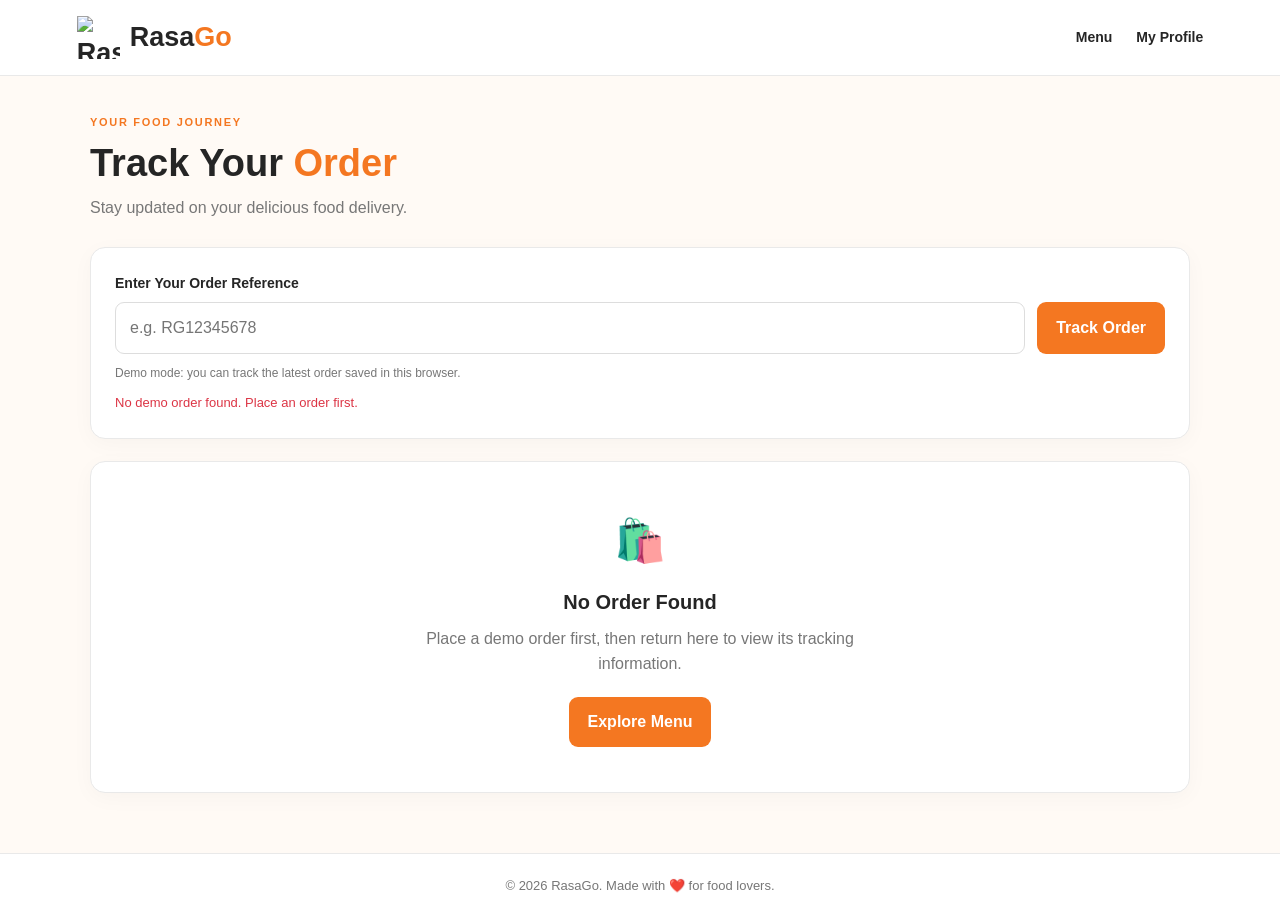
==== order-tracking.html @ d544fa67 "Add files via upload" ====
<!DOCTYPE html>
<html lang="en">
<head>
    <meta charset="UTF-8">
    <meta name="viewport" content="width=device-width, initial-scale=1.0">
    <meta name="theme-color" content="#f47721">

    <title>Track Your Order | RasaGo</title>

    <link rel="icon" href="assets/images/favicon.png">
    <link rel="stylesheet" href="css/order-tracking.css">
    <script src="js/order-tracking.js" defer></script>
</head>
<body>

<header class="tracking-header">
    <a href="index.html" class="brand">
        <img src="assets/images/logo.png" alt="RasaGo Logo">
        <span>Rasa<span class="brand-accent">Go</span></span>
    </a>

    <nav class="header-nav">
        <a href="menu.html">Menu</a>
        <a href="profile.html">My Profile</a>
    </nav>
</header>

<main class="tracking-container">

    <section class="page-intro">
        <span class="eyebrow">YOUR FOOD JOURNEY</span>
        <h1>Track Your <span>Order</span></h1>
        <p>Stay updated on your delicious food delivery.</p>
    </section>

    <!-- Order lookup -->
    <section class="tracking-search card">
        <form id="trackingSearchForm">
            <label for="orderIdInput">Enter Your Order Reference</label>

            <div class="search-row">
                <input
                    type="text"
                    id="orderIdInput"
                    placeholder="e.g. RG12345678"
                    autocomplete="off"
                    maxlength="30"
                    required
                >

                <button type="submit" class="primary-btn">
                    Track Order
                </button>
            </div>

            <p class="helper-text">
                Demo mode: you can track the latest order saved in this browser.
            </p>

            <p id="searchMessage" class="message" aria-live="polite"></p>
        </form>
    </section>

    <!-- No order state -->
    <section id="noOrderState" class="empty-state card" hidden>
        <div class="empty-icon">🛍️</div>
        <h2>No Order Found</h2>
        <p>
            Place a demo order first, then return here to view its tracking
            information.
        </p>
        <a href="menu.html" class="primary-btn link-btn">Explore Menu</a>
    </section>

    <!-- Tracking details -->
    <div id="trackingDetails" hidden>

        <section class="order-overview card">
            <div class="overview-main">
                <span class="eyebrow">ORDER REFERENCE</span>
                <h2 id="orderReference">RG00000000</h2>
                <p id="orderDate">Order date</p>
            </div>

            <div class="status-badge" id="statusBadge">
                Order Placed
            </div>
        </section>

        <section class="delivery-estimate card">
            <div class="estimate-icon">🚚</div>

            <div class="estimate-content">
                <span class="eyebrow">DELIVERY UPDATE</span>
                <h2 id="statusHeading">Your order has been placed!</h2>
                <p id="statusDescription">
                    We are getting your order details ready.
                </p>
                <p id="estimatedTime" class="estimated-time"></p>
            </div>
        </section>

        <!-- Progress tracker -->
        <section class="card progress-card">
            <h2>Order Progress</h2>
            <p class="section-description">
                Follow your food from the kitchen to your doorstep.
            </p>

            <div class="progress-track" id="progressTrack">

                <div class="progress-step" data-step="0">
                    <div class="step-icon">✓</div>
                    <div class="step-info">
                        <h3>Order Placed</h3>
                        <p>We received your order.</p>
                    </div>
                </div>

                <div class="progress-step" data-step="1">
                    <div class="step-icon">✓</div>
                    <div class="step-info">
                        <h3>Order Confirmed</h3>
                        <p>Your order has been confirmed.</p>
                    </div>
                </div>

                <div class="progress-step" data-step="2">
                    <div class="step-icon">🍳</div>
                    <div class="step-info">
                        <h3>Preparing Food</h3>
                        <p>Your food is being prepared.</p>
                    </div>
                </div>

                <div class="progress-step" data-step="3">
                    <div class="step-icon">🚴</div>
                    <div class="step-info">
                        <h3>Out for Delivery</h3>
                        <p>Your order is on its way.</p>
                    </div>
                </div>

                <div class="progress-step" data-step="4">
                    <div class="step-icon">🎉</div>
                    <div class="step-info">
                        <h3>Delivered</h3>
                        <p>Enjoy your meal!</p>
                    </div>
                </div>

            </div>
        </section>

        <div class="details-grid">

            <!-- Items -->
            <section class="card">
                <h2>Order Items</h2>
                <div id="trackedItems" class="tracked-items"></div>

                <div class="summary-row">
                    <span>Subtotal</span>
                    <strong id="trackedSubtotal">Rs. 0.00</strong>
                </div>

                <div class="summary-row">
                    <span>Delivery Fee</span>
                    <strong id="trackedDeliveryFee">Rs. 0.00</strong>
                </div>

                <div class="summary-row grand-total">
                    <span>Total</span>
                    <strong id="trackedTotal">Rs. 0.00</strong>
                </div>
            </section>

            <!-- Delivery information -->
            <section class="card">
                <h2>Delivery Information</h2>

                <div class="info-row">
                    <span class="info-icon">👤</span>
                    <div>
                        <small>Customer</small>
                        <p id="trackedCustomer">-</p>
                    </div>
                </div>

                <div class="info-row">
                    <span class="info-icon">📞</span>
                    <div>
                        <small>Phone</small>
                        <p id="trackedPhone">-</p>
                    </div>
                </div>

                <div class="info-row">
                    <span class="info-icon">📍</span>
                    <div>
                        <small>Delivery Address</small>
                        <p id="trackedAddress">-</p>
                    </div>
                </div>

                <div class="info-row">
                    <span class="info-icon">💳</span>
                    <div>
                        <small>Payment Method</small>
                        <p id="trackedPayment">-</p>
                    </div>
                </div>

                <div class="info-row">
                    <span class="info-icon">📝</span>
                    <div>
                        <small>Delivery Instructions</small>
                        <p id="trackedInstructions">No instructions</p>
                    </div>
                </div>
            </section>

        </div>

        <!-- Demo status controls -->
        <section class="card demo-controls">
            <div>
                <span class="eyebrow">FRONTEND DEMO</span>
                <h2>Preview Order Status</h2>
                <p>
                    These controls are for testing the UI only.
                    They do not update a real restaurant order.
                </p>
            </div>

            <label for="demoStatusSelect">Select Status</label>

            <select id="demoStatusSelect">
                <option value="0">Order Placed</option>
                <option value="1">Order Confirmed</option>
                <option value="2">Preparing Food</option>
                <option value="3">Out for Delivery</option>
                <option value="4">Delivered</option>
                <option value="5">Cancelled</option>
            </select>

            <button type="button" id="updateDemoStatus" class="secondary-btn">
                Update Demo Status
            </button>

            <p id="demoStatusMessage" class="helper-text" aria-live="polite"></p>
        </section>

    </div>

</main>

<footer class="tracking-footer">
    <p>© 2026 RasaGo. Made with ❤️ for food lovers.</p>
</footer>

</body>
</html>
---- css/order-tracking.css ----
:root {
    --orange: #f47721;
    --orange-dark: #df6417;
    --green: #218838;
    --green-light: #e8f6ec;
    --red: #dc3545;
    --dark: #252525;
    --muted: #777;
    --border: #e9e9e9;
    --background: #fffaf5;
    --white: #ffffff;
}

* {
    box-sizing: border-box;
    margin: 0;
    padding: 0;
}

[hidden] {
    display: none !important;
}

body {
    font-family: Arial, Helvetica, sans-serif;
    background: var(--background);
    color: var(--dark);
    line-height: 1.6;
}

button,
input,
select {
    font: inherit;
}

button,
select {
    cursor: pointer;
}

a {
    color: inherit;
}

/* Header */

.tracking-header {
    min-height: 76px;
    padding: 12px 6%;
    background: var(--white);
    border-bottom: 1px solid var(--border);
    display: flex;
    align-items: center;
    justify-content: space-between;
    gap: 20px;
}

.brand {
    display: flex;
    align-items: center;
    gap: 10px;
    font-size: 27px;
    font-weight: 800;
    text-decoration: none;
}

.brand img {
    width: 43px;
    height: 43px;
    object-fit: contain;
}

.brand-accent {
    color: var(--orange);
}

.header-nav {
    display: flex;
    gap: 24px;
}

.header-nav a {
    text-decoration: none;
    font-size: 14px;
    font-weight: 700;
}

.header-nav a:hover {
    color: var(--orange);
}

/* Page */

.tracking-container {
    width: min(1100px, 92%);
    margin: 38px auto 60px;
}

.page-intro {
    margin-bottom: 26px;
}

.eyebrow {
    display: block;
    color: var(--orange);
    font-size: 11px;
    font-weight: 800;
    letter-spacing: 1.7px;
}

.page-intro h1 {
    margin: 8px 0;
    font-size: clamp(28px, 4vw, 38px);
    line-height: 1.25;
}

.page-intro h1 span {
    color: var(--orange);
}

.page-intro > p {
    color: var(--muted);
}

.card {
    background: var(--white);
    border: 1px solid var(--border);
    border-radius: 15px;
    padding: 24px;
    margin-bottom: 22px;
    box-shadow: 0 5px 22px rgba(0, 0, 0, 0.03);
}

.card h2 {
    font-size: 20px;
    margin-bottom: 8px;
}

.section-description {
    color: var(--muted);
    font-size: 13px;
    margin-bottom: 22px;
}

/* Search */

.tracking-search label,
.demo-controls > label {
    display: block;
    margin-bottom: 8px;
    font-size: 14px;
    font-weight: 700;
}

.search-row {
    display: flex;
    gap: 12px;
}

.search-row input,
.demo-controls select {
    min-width: 0;
    width: 100%;
    padding: 12px 14px;
    border: 1px solid #ddd;
    border-radius: 9px;
    background: var(--white);
    color: var(--dark);
    outline: none;
}

.search-row input:focus,
.demo-controls select:focus {
    border-color: var(--orange);
    box-shadow: 0 0 0 3px rgba(244, 119, 33, 0.1);
}

.primary-btn,
.secondary-btn {
    display: inline-flex;
    align-items: center;
    justify-content: center;
    border: none;
    border-radius: 9px;
    padding: 12px 19px;
    background: var(--orange);
    color: var(--white);
    font-weight: 700;
    text-decoration: none;
    white-space: nowrap;
}

.primary-btn:hover {
    background: var(--orange-dark);
}

.helper-text {
    margin-top: 10px;
    color: var(--muted);
    font-size: 12px;
}

.message {
    margin-top: 10px;
    font-size: 13px;
}

.message.error {
    color: var(--red);
}

.message.success {
    color: var(--green);
}

/* Empty state */

.empty-state {
    padding: 45px 20px;
    text-align: center;
}

.empty-icon {
    margin-bottom: 12px;
    font-size: 42px;
}

.empty-state p {
    max-width: 480px;
    margin: 0 auto 20px;
    color: var(--muted);
}

.link-btn {
    display: inline-flex;
}

/* Order overview */

.order-overview {
    display: flex;
    justify-content: space-between;
    align-items: center;
    gap: 20px;
}

.order-overview h2 {
    margin: 4px 0;
    font-size: 25px;
    overflow-wrap: anywhere;
}

.order-overview p {
    color: var(--muted);
    font-size: 13px;
}

.status-badge {
    padding: 9px 15px;
    border-radius: 50px;
    background: #fff0df;
    color: #a9540b;
    font-size: 12px;
    font-weight: 800;
    text-align: center;
}

.status-badge.delivered {
    background: var(--green-light);
    color: var(--green);
}

.status-badge.cancelled {
    background: #ffebee;
    color: var(--red);
}

/* Delivery update */

.delivery-estimate {
    display: flex;
    align-items: flex-start;
    gap: 18px;
    background: linear-gradient(135deg, #fff7ed, #fff);
    border-color: #ffe0c6;
}

.estimate-icon {
    width: 58px;
    height: 58px;
    flex-shrink: 0;
    display: grid;
    place-items: center;
    border-radius: 14px;
    background: #ffead7;
    font-size: 29px;
}

.estimate-content {
    min-width: 0;
}

.estimate-content h2 {
    margin: 5px 0;
    font-size: 21px;
}

.estimate-content p {
    color: var(--muted);
    font-size: 13px;
}

.estimate-content .estimated-time {
    margin-top: 10px;
    color: var(--green);
    font-weight: 700;
}

/* Progress tracker */

.progress-card {
    padding-bottom: 30px;
}

.progress-track {
    position: relative;
    margin-top: 25px;
}

.progress-track::before {
    content: "";
    position: absolute;
    top: 24px;
    bottom: 28px;
    left: 23px;
    width: 3px;
    background: #e6e6e6;
}

.progress-step {
    position: relative;
    display: flex;
    gap: 17px;
    align-items: flex-start;
    min-height: 82px;
}

.step-icon {
    position: relative;
    z-index: 1;
    width: 49px;
    height: 49px;
    flex-shrink: 0;
    display: grid;
    place-items: center;
    border: 2px solid #e2e2e2;
    border-radius: 50%;
    background: var(--white);
    color: #999;
    font-size: 18px;
    font-weight: 800;
}

.progress-step.completed .step-icon {
    border-color: var(--green);
    background: var(--green);
    color: var(--white);
}

.progress-step.active .step-icon {
    border-color: var(--orange);
    background: #fff0e3;
    color: var(--orange-dark);
    box-shadow: 0 0 0 5px rgba(244, 119, 33, 0.1);
}

.step-info {
    padding: 5px 0 20px;
}

.step-info h3 {
    font-size: 15px;
    margin-bottom: 3px;
}

.step-info p {
    color: var(--muted);
    font-size: 12px;
}

.progress-step.completed .step-info h3 {
    color: var(--green);
}

.progress-step.active .step-info h3 {
    color: var(--orange-dark);
}

.progress-step:last-child {
    min-height: auto;
}

/* Details grid */

.details-grid {
    display: grid;
    grid-template-columns: 1fr 1fr;
    gap: 22px;
    align-items: start;
}

.details-grid .card {
    min-width: 0;
    height: 100%;
}

.tracked-items {
    margin: 15px 0;
}

.tracked-item {
    display: flex;
    justify-content: space-between;
    align-items: flex-start;
    gap: 12px;
    padding: 13px 0;
    border-bottom: 1px solid var(--border);
}

.tracked-item h3 {
    font-size: 14px;
    overflow-wrap: anywhere;
}

.tracked-item p {
    color: var(--muted);
    font-size: 12px;
    overflow-wrap: anywhere;
}

.tracked-item-price {
    font-size: 13px;
    font-weight: 700;
    white-space: nowrap;
}

.summary-row {
    display: flex;
    justify-content: space-between;
    gap: 12px;
    padding: 9px 0;
    font-size: 13px;
}

.summary-row span {
    color: var(--muted);
}

.summary-row strong {
    text-align: right;
}

.grand-total {
    margin-top: 8px;
    padding-top: 16px;
    border-top: 1px solid var(--border);
    font-size: 16px;
}

.grand-total strong {
    color: var(--orange);
    font-size: 19px;
}

/* Customer information */

.info-row {
    display: flex;
    gap: 12px;
    align-items: flex-start;
    padding: 13px 0;
    border-bottom: 1px solid #f1f1f1;
}

.info-row:last-child {
    border-bottom: none;
}

.info-icon {
    width: 37px;
    height: 37px;
    flex-shrink: 0;
    display: grid;
    place-items: center;
    border-radius: 10px;
    background: #fff3e8;
    font-size: 17px;
}

.info-row > div {
    min-width: 0;
}

.info-row small {
    color: var(--muted);
    font-size: 11px;
}

.info-row p {
    font-size: 13px;
    font-weight: 600;
    overflow-wrap: anywhere;
}

/* Demo controls */

.demo-controls {
    border-style: dashed;
    border-color: #e6c4a7;
    background: #fffdfb;
}

.demo-controls > p {
    color: var(--muted);
    font-size: 13px;
    margin: 5px 0 18px;
}

.demo-controls select {
    margin-bottom: 12px;
}

.secondary-btn {
    background: var(--dark);
}

.secondary-btn:hover {
    background: #444;
}

.demo-controls .helper-text {
    margin-bottom: 0;
}

/* Footer */

.tracking-footer {
    padding: 22px 12px;
    text-align: center;
    background: var(--white);
    border-top: 1px solid var(--border);
    color: var(--muted);
    font-size: 13px;
}

/* Responsive */

@media (max-width: 760px) {
    .details-grid {
        grid-template-columns: 1fr;
    }

    .tracking-container {
        margin-top: 25px;
    }
}

@media (max-width: 500px) {
    .tracking-header {
        padding: 12px 4%;
    }

    .brand {
        gap: 7px;
        font-size: 22px;
    }

    .brand img {
        width: 35px;
        height: 35px;
    }

    .header-nav {
        gap: 12px;
    }

    .header-nav a {
        font-size: 12px;
    }

    .tracking-container {
        width: 94%;
    }

    .card {
        padding: 18px;
        border-radius: 12px;
    }

    .search-row {
        flex-direction: column;
    }

    .search-row .primary-btn {
        width: 100%;
    }

    .order-overview {
        align-items: flex-start;
        flex-direction: column;
    }

    .delivery-estimate {
        gap: 12px;
    }

    .estimate-icon {
        width: 45px;
        height: 45px;
        font-size: 23px;
    }

    .estimate-content h2 {
        font-size: 18px;
    }
}
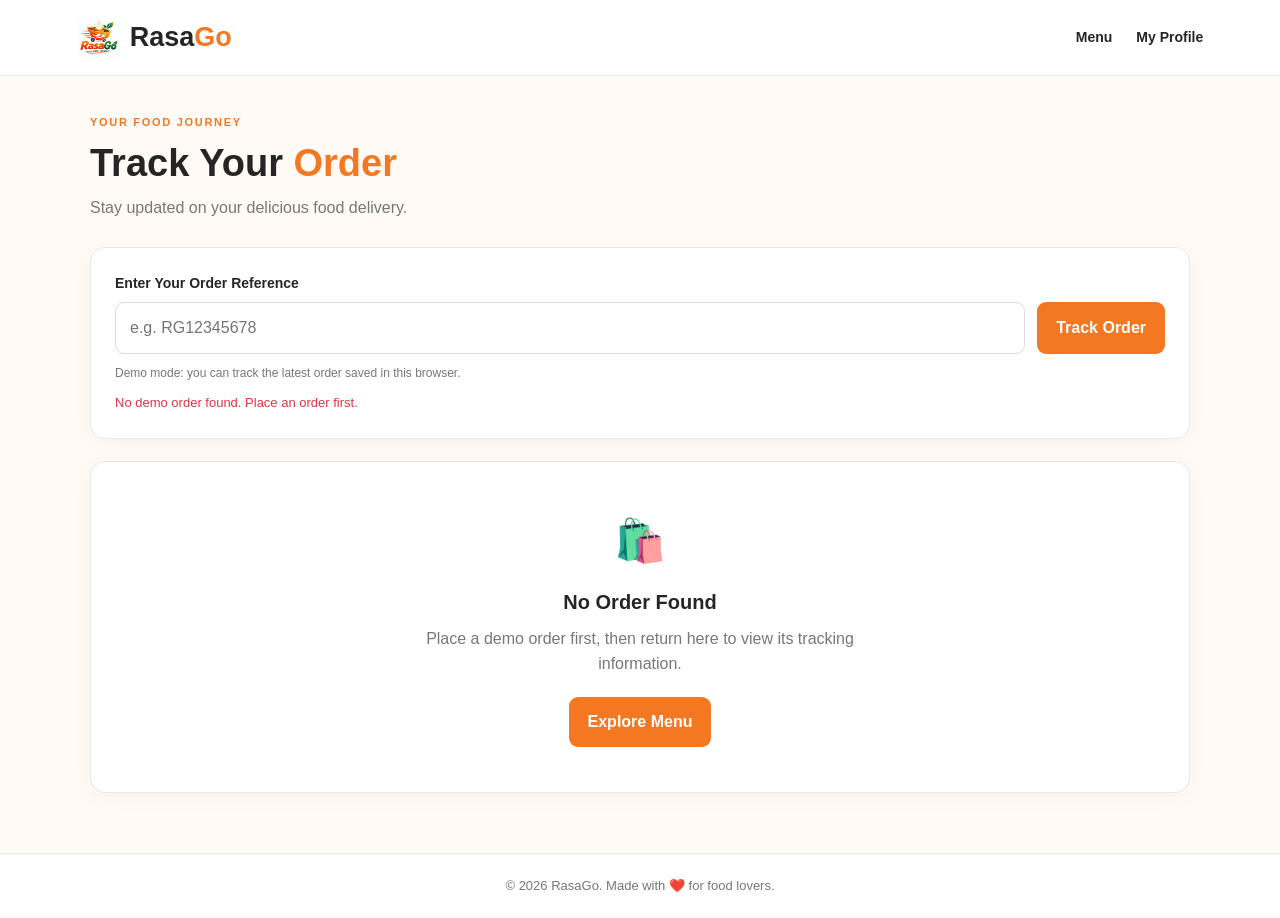
==== commit e4827d51: "Update order-tracking.html" ====
--- a/order-tracking.html
+++ b/order-tracking.html
@@ -16,7 +16,7 @@
 
 <header class="tracking-header">
     <a href="index.html" class="brand">
-        <img src="assets/images/logo.png" alt="RasaGo Logo">
+        <img src="assets/images/Logo.png" alt="RasaGo Logo">
         <span>Rasa<span class="brand-accent">Go</span></span>
     </a>
 
